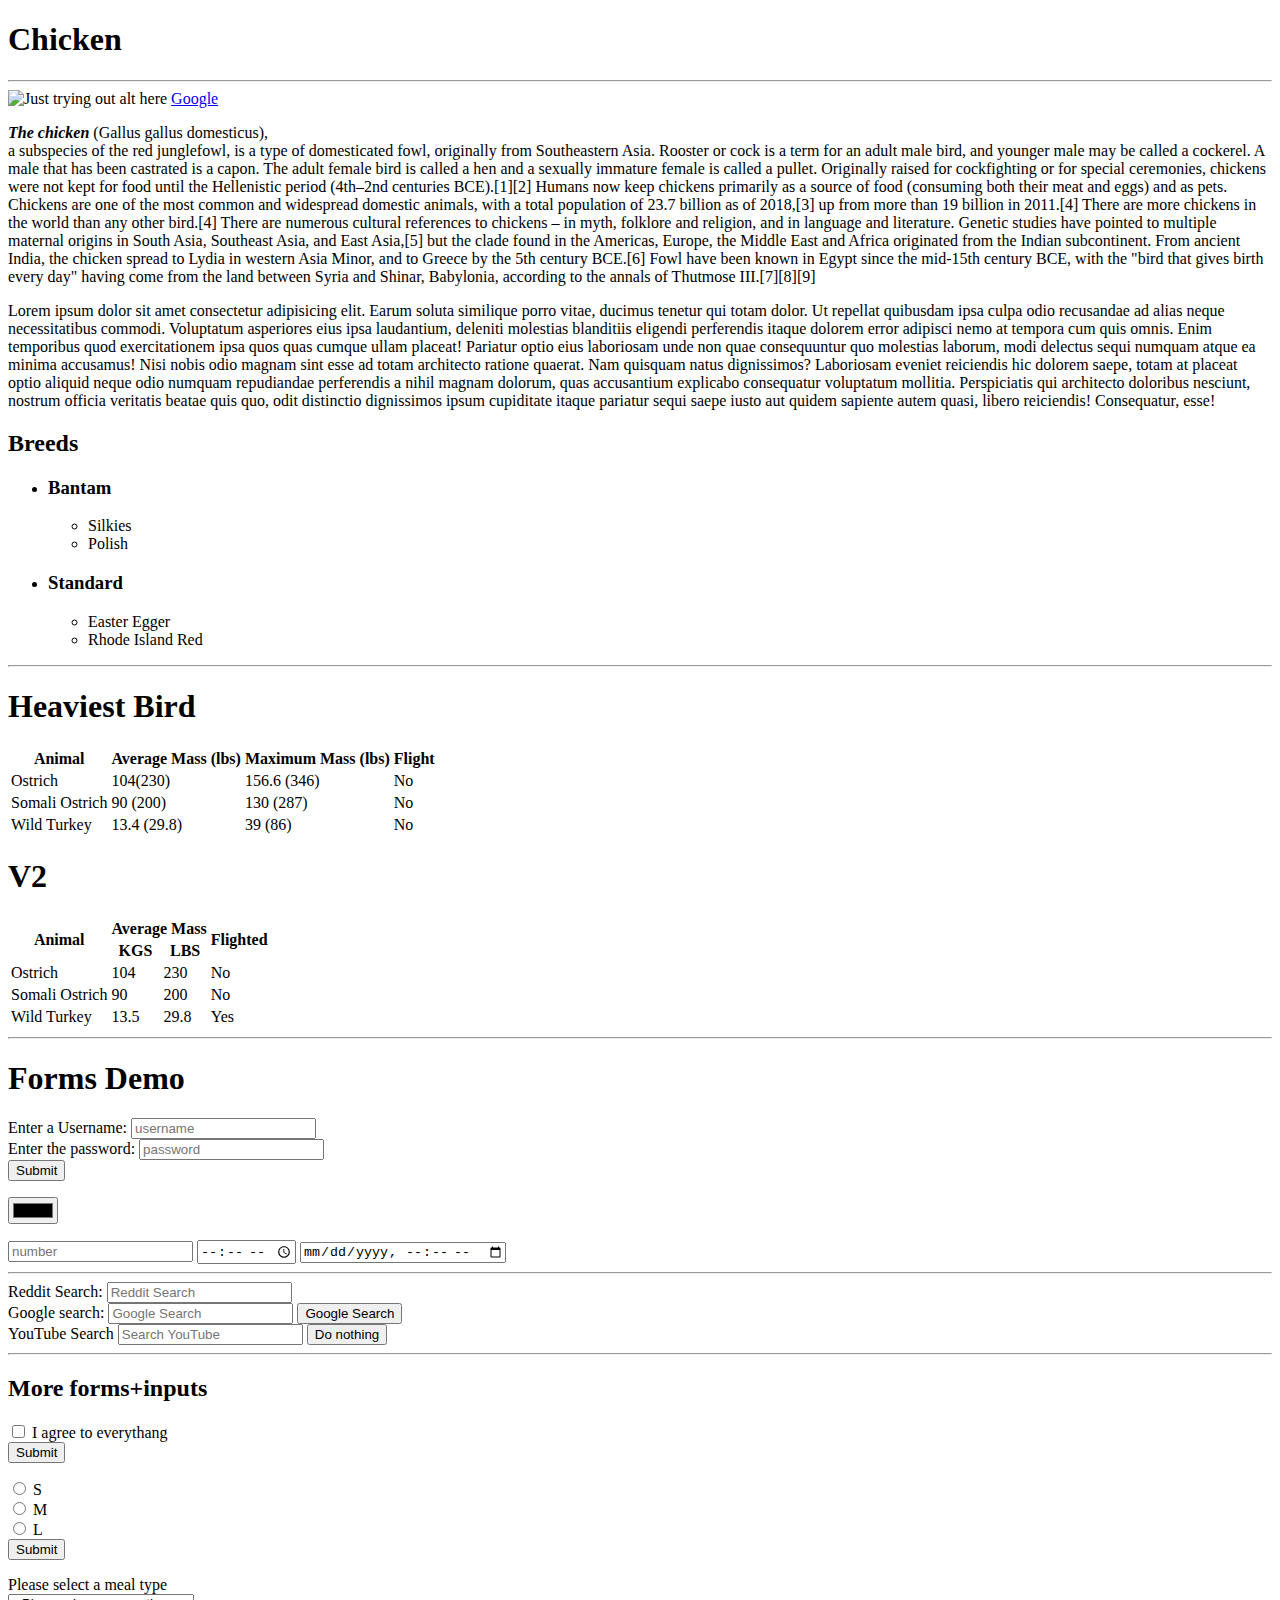
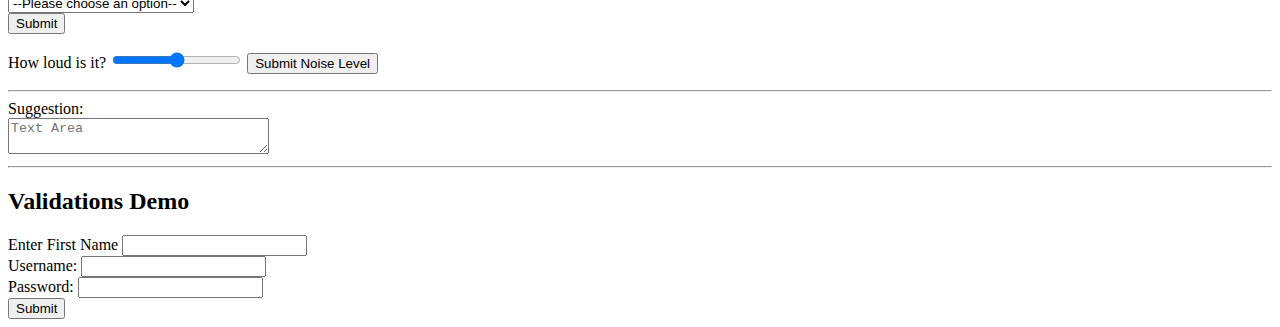
==== chicken.html @ d243d5ac "This is te first commit. 20-JUN 15:15" ====
<!DOCTYPE html>
<html lang="en">

<head>
    <meta charset="UTF-8">
    <meta http-equiv="X-UA-Compatible" content="IE=edge">
    <meta name="viewport" content="width=device-width, initial-scale=1.0">
    <title>Chicken - Udemy Course</title>
</head>

<body>
    <h1>Chicken</h1>
    <hr>
    <img src="https://upload.wikimedia.org/wikipedia/commons/thumb/f/fc/%E0%B0%95%E0%B1%8B%E0%B0%A1%E0%B0%BF_%E0%B0%AA%E0%B0%BF%E0%B0%B2%E0%B1%8D%E0%B0%B2IMG20191207080730-01.jpg/298px-%E0%B0%95%E0%B1%8B%E0%B0%A1%E0%B0%BF_%E0%B0%AA%E0%B0%BF%E0%B0%B2%E0%B1%8D%E0%B0%B2IMG20191207080730-01.jpg"
        alt="Just trying out alt here">
    <a href="http://www.google.com">Google</a>
    <p><b><i>The chicken</i></b> (Gallus gallus domesticus), <br> a subspecies of the red junglefowl, is a type of
        domesticated fowl, originally from Southeastern Asia. Rooster or cock is a term for an adult male bird, and
        younger male may be called a cockerel. A male that has been castrated is a capon. The adult female bird is
        called a hen and a sexually immature female is called a pullet. Originally raised for cockfighting or for
        special ceremonies, chickens were not kept for food until the Hellenistic period (4th–2nd centuries BCE).[1][2]
        Humans now keep chickens primarily as a source of food (consuming both their meat and eggs) and as pets.
        Chickens are one of the most common and widespread domestic animals, with a total population of 23.7 billion as
        of 2018,[3] up from more than 19 billion in 2011.[4] There are more chickens in the world than any other
        bird.[4] There are numerous cultural references to chickens – in myth, folklore and religion, and in language
        and literature. Genetic studies have pointed to multiple maternal origins in South Asia, Southeast Asia, and
        East Asia,[5] but the clade found in the Americas, Europe, the Middle East and Africa originated from the Indian
        subcontinent. From ancient India, the chicken spread to Lydia in western Asia Minor, and to Greece by the 5th
        century BCE.[6] Fowl have been known in Egypt since the mid-15th century BCE, with the "bird that gives birth
        every day" having come from the land between Syria and Shinar, Babylonia, according to the annals of Thutmose
        III.[7][8][9]
    </p>

    <p>Lorem ipsum dolor sit amet consectetur adipisicing elit. Earum soluta similique porro vitae, ducimus tenetur qui
        totam dolor. Ut repellat quibusdam ipsa culpa odio recusandae ad alias neque necessitatibus commodi.
        Voluptatum asperiores eius ipsa laudantium, deleniti molestias blanditiis eligendi perferendis itaque dolorem
        error adipisci nemo at tempora cum quis omnis. Enim temporibus quod exercitationem ipsa quos quas cumque ullam
        placeat!
        Pariatur optio eius laboriosam unde non quae consequuntur quo molestias laborum, modi delectus sequi numquam
        atque ea minima accusamus! Nisi nobis odio magnam sint esse ad totam architecto ratione quaerat.
        Nam quisquam natus dignissimos? Laboriosam eveniet reiciendis hic dolorem saepe, totam at placeat optio aliquid
        neque odio numquam repudiandae perferendis a nihil magnam dolorum, quas accusantium explicabo consequatur
        voluptatum mollitia.
        Perspiciatis qui architecto doloribus nesciunt, nostrum officia veritatis beatae quis quo, odit distinctio
        dignissimos ipsum cupiditate itaque pariatur sequi saepe iusto aut quidem sapiente autem quasi, libero
        reiciendis! Consequatur, esse!
    </p>
    <h2>Breeds</h2>
    <ul>
        <li>
            <h3>Bantam</h3>
            <ul>
                <li>Silkies</li>
                <li>Polish</li>
            </ul>
        </li>
    </ul>
    <ul>
        <li>
            <h3>Standard</h3>
            <ul>
                <li>Easter Egger</li>
                <li>Rhode Island Red</li>
            </ul>
        </li>
    </ul>
    <hr>
    <h1>Heaviest Bird</h1>
    <table>
        <thead>
            <tr>
                <th>Animal</th>
                <th>Average Mass (lbs)</th>
                <th>Maximum Mass (lbs)</th>
                <th>Flight</th>
            </tr>
        </thead>
        <tbody>
            <tr>
                <td>Ostrich</td>
                <td>104(230)</td>
                <td>156.6 (346)</td>
                <td>No</td>
            </tr>
            <tr>
                <td>Somali Ostrich</td>
                <td>90 (200)</td>
                <td>130 (287)</td>
                <td>No</td>
            </tr>
            <tr>
                <td>Wild Turkey</td>
                <td>13.4 (29.8)</td>
                <td>39 (86)</td>
                <td>No</td>
            </tr>
        </tbody>
    </table>
    <h1>V2</h1>
    <table>
        <thead>
            <tr>
                <th rowspan="2">Animal</th>
                <th colspan="2">Average Mass</th>
                <th rowspan="2">Flighted</th>
            </tr>
            <tr>
                <th>KGS</th>
                <th>LBS</th>
            </tr>
        </thead>
        <tbody>
            <tr>
                <td>Ostrich</td>
                <td>104</td>
                <td>230</td>
                <td>No</td>
            </tr>
            <tr>
                <td>Somali Ostrich</td>
                <td>90</td>
                <td>200</td>
                <td>No</td>
            </tr>
            <tr>
                <td>Wild Turkey</td>
                <td>13.5</td>
                <td>29.8</td>
                <td>Yes</td>
            </tr>
        </tbody>
    </table>
    </h1>
    <hr>
    <h1>Forms Demo</h1>
    <!-- action attribute specifies WHERE the form data should be sent. VERY IMPORTANT TO LEARN -->
    <form action="/tacos">
        <div> <label for="username">Enter a Username:</label>
            <input id="username" type="text" placeholder="username" name="username">
        </div>
        <div>
            <label for="password">Enter the password:</label>
            <input id="Password" type="password" placeholder="password" name="password">
        </div>
        <button type="submit">Submit</button>

        <p>
            <input type="color" name="color">
        </p>
        <input type="number" placeholder="number" name="num">
        <input type="time" name="time">
        <input type="datetime-local" name="datetime-local">
    </form>

    <hr>

    <!-- Hijacking Reddit/Google search engine -->
    <form action="https://www.reddit.com/search/">
        <label for="input">Reddit Search:</label>
        <input id="input" type="text" name="q" placeholder="Reddit Search">
    </form>

    <form action="https://www.google.com/search?">
        <label for="google">Google search:</label>
        <input type="text" id="google" name="q" placeholder="Google Search">
        <button>Google Search</button>
    </form>

    <form action="https://www.youtube.com/results?">
        <label for="youtube">YouTube Search</label>
        <input type="text" placeholder="Search YouTube" id="youtube" name="search_query">
        <button type="button">Do nothing</button>
    </form>
    <hr>

    <form action="">
        <h2>More forms+inputs</h2>
        <input type="checkbox" name="agree_tos" id="agree">
        <label for="agree">I agree to everythang</label>
        <div>
            <button>Submit</button>
        </div>
        <p>
        <div>
            <input type="radio" name="size" id="s" value="size_s">
            <label for="XS">S</label>
        </div>
        <div>
            <input type="radio" name="size" id="m" value="size_m">
            <label for="XS">M</label>
        </div>
        <div>
            <input type="radio" name="size" id="l" value="size_l">
            <label for="XS">L</label>
        </div>
        <button>Submit</button>
        </p>

        <p>
        <div>
            <label for="meal">Please select a meal type</label>
        </div>
        <div>
            <select name="meal" id="meal">
                <option value="">--Please choose an option--</option>
                <option value="fish">Fish</option>
                <option value="vegetarian">Veggie</option>
                <option value="steak">Steak</option>
            </select>
        </div>

        <div>
            <button>Submit</button>
        </div>
        </p>

        <p>
            <label for="noise_level">How loud is it?</label>
            <input type="range" id="noise_level" min=0 max=150 name="noise_level">
            <button>Submit Noise Level</button>
        </p>
    </form>

    <hr>
    <label for="request">Suggestion:</label>
    <div>
        <textarea name="textarea" id="request" cols="30" rows="2" placeholder="Text Area"></textarea>
    </div>
    <hr>

    <h2>Validations Demo</h2>
    <form action="/dummy">
        <div>
            <label for="first">Enter First Name</label>
            <input type="text" id="first" name="first" required>
        </div>
        <div>
            <label for="usr">Username:</label>
            <input type="text" id="usr" name="usr" minlength="5" maxlength="15" required>
        </div>
        <div>
            <label for="pass">Password:</label>
            <input type="password" id="pass" name="pass" required minlength="8">
        </div>
        <button>Submit</button>
    </form>
</body>

</html>
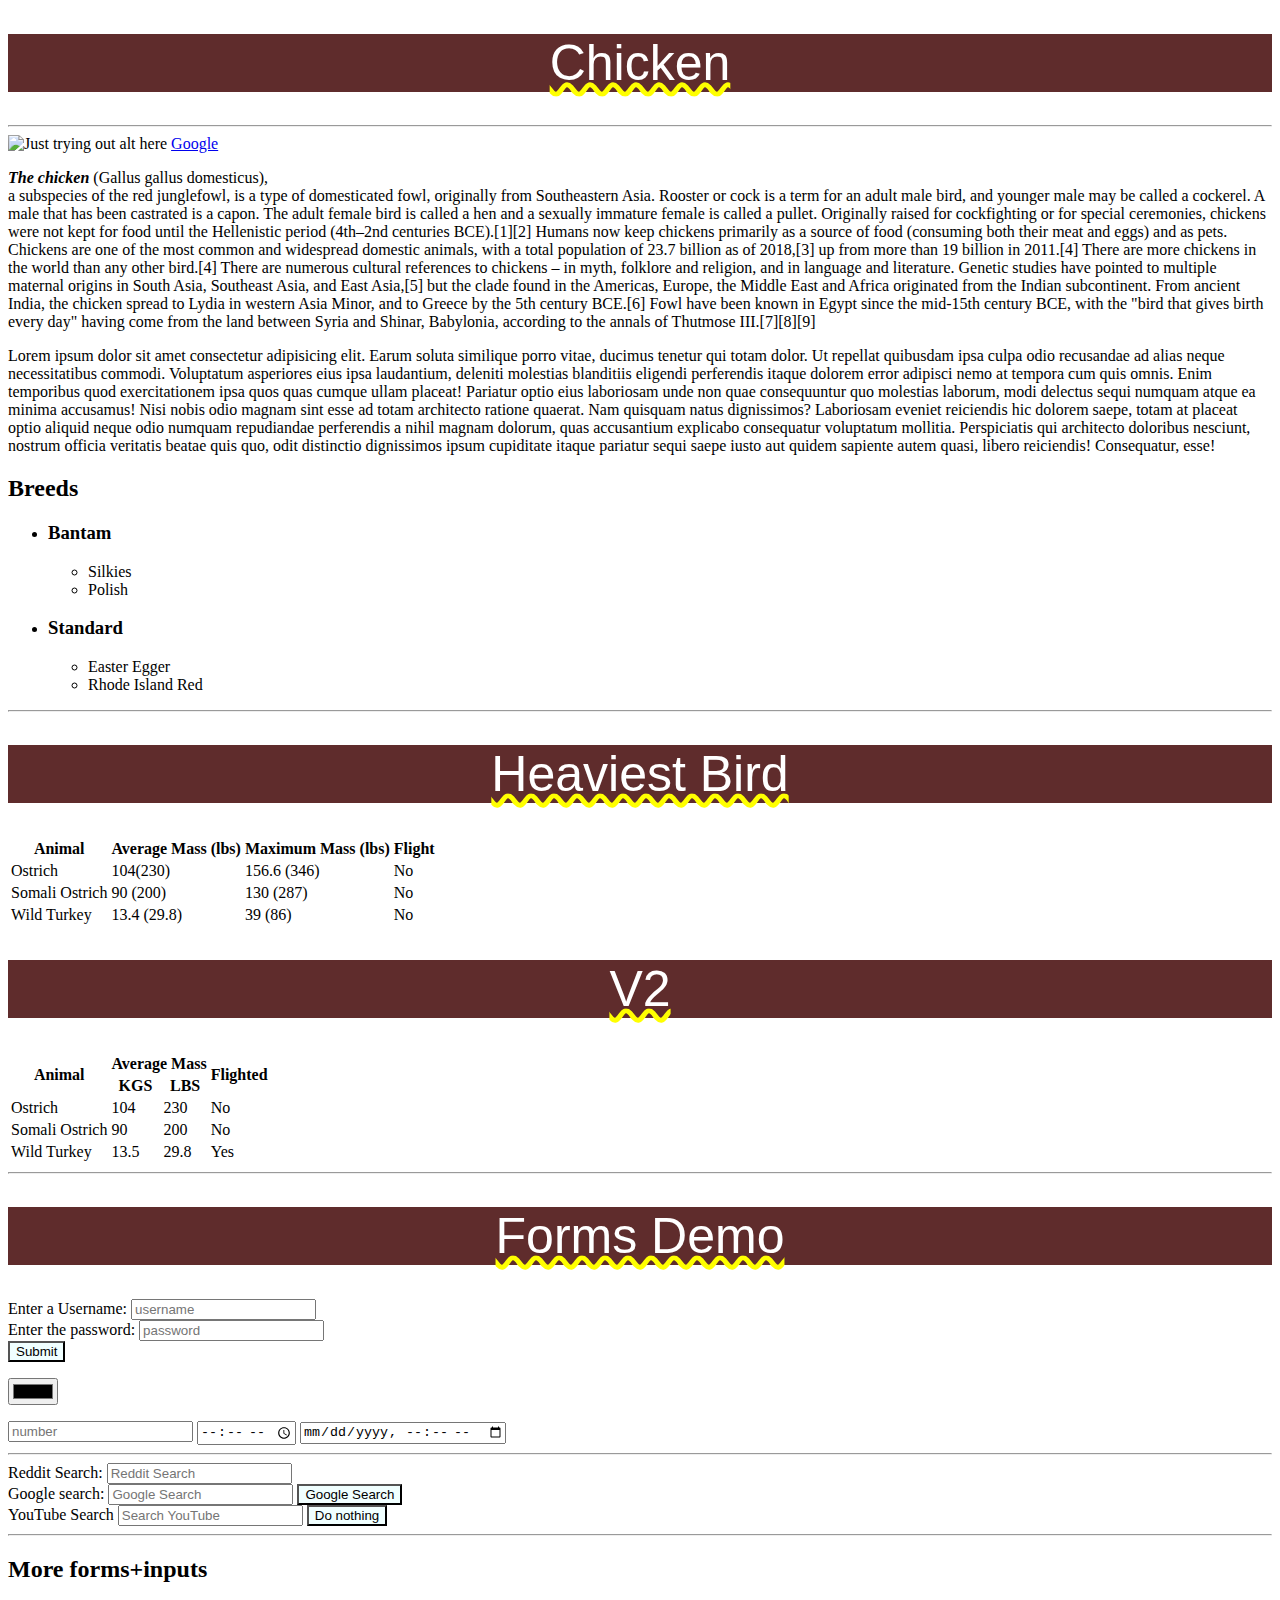
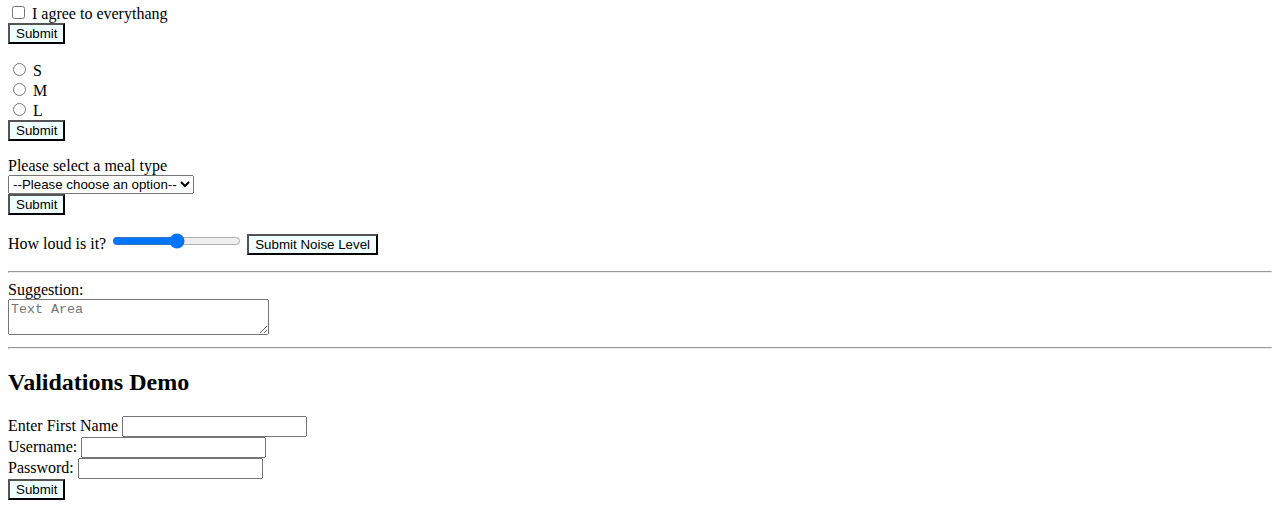
==== commit cc4c896b: "- add app.css as I just started learning about CSS today. The file is linked to both chicken.html an" ====
--- a/chicken.html
+++ b/chicken.html
@@ -6,6 +6,7 @@
     <meta http-equiv="X-UA-Compatible" content="IE=edge">
     <meta name="viewport" content="width=device-width, initial-scale=1.0">
     <title>Chicken - Udemy Course</title>
+    <link rel="stylesheet" href="app.css">
 </head>
 
 <body>
--- a/app.css
+++ b/app.css
@@ -0,0 +1,23 @@
+button {
+    background-color: azure;
+}
+
+h1{
+    color:white;
+    background-color: rgb(95, 44, 44);
+    text-align:center;
+    font-weight: normal;
+    font-size: 50px;
+    font-family: Verdana, Geneva, Tahoma, sans-serif;
+    text-decoration: yellow underline wavy;
+}
+
+p {
+}
+
+#register{
+    background-color:tomato;
+    color: white;
+    font-weight: bolder;
+}
+
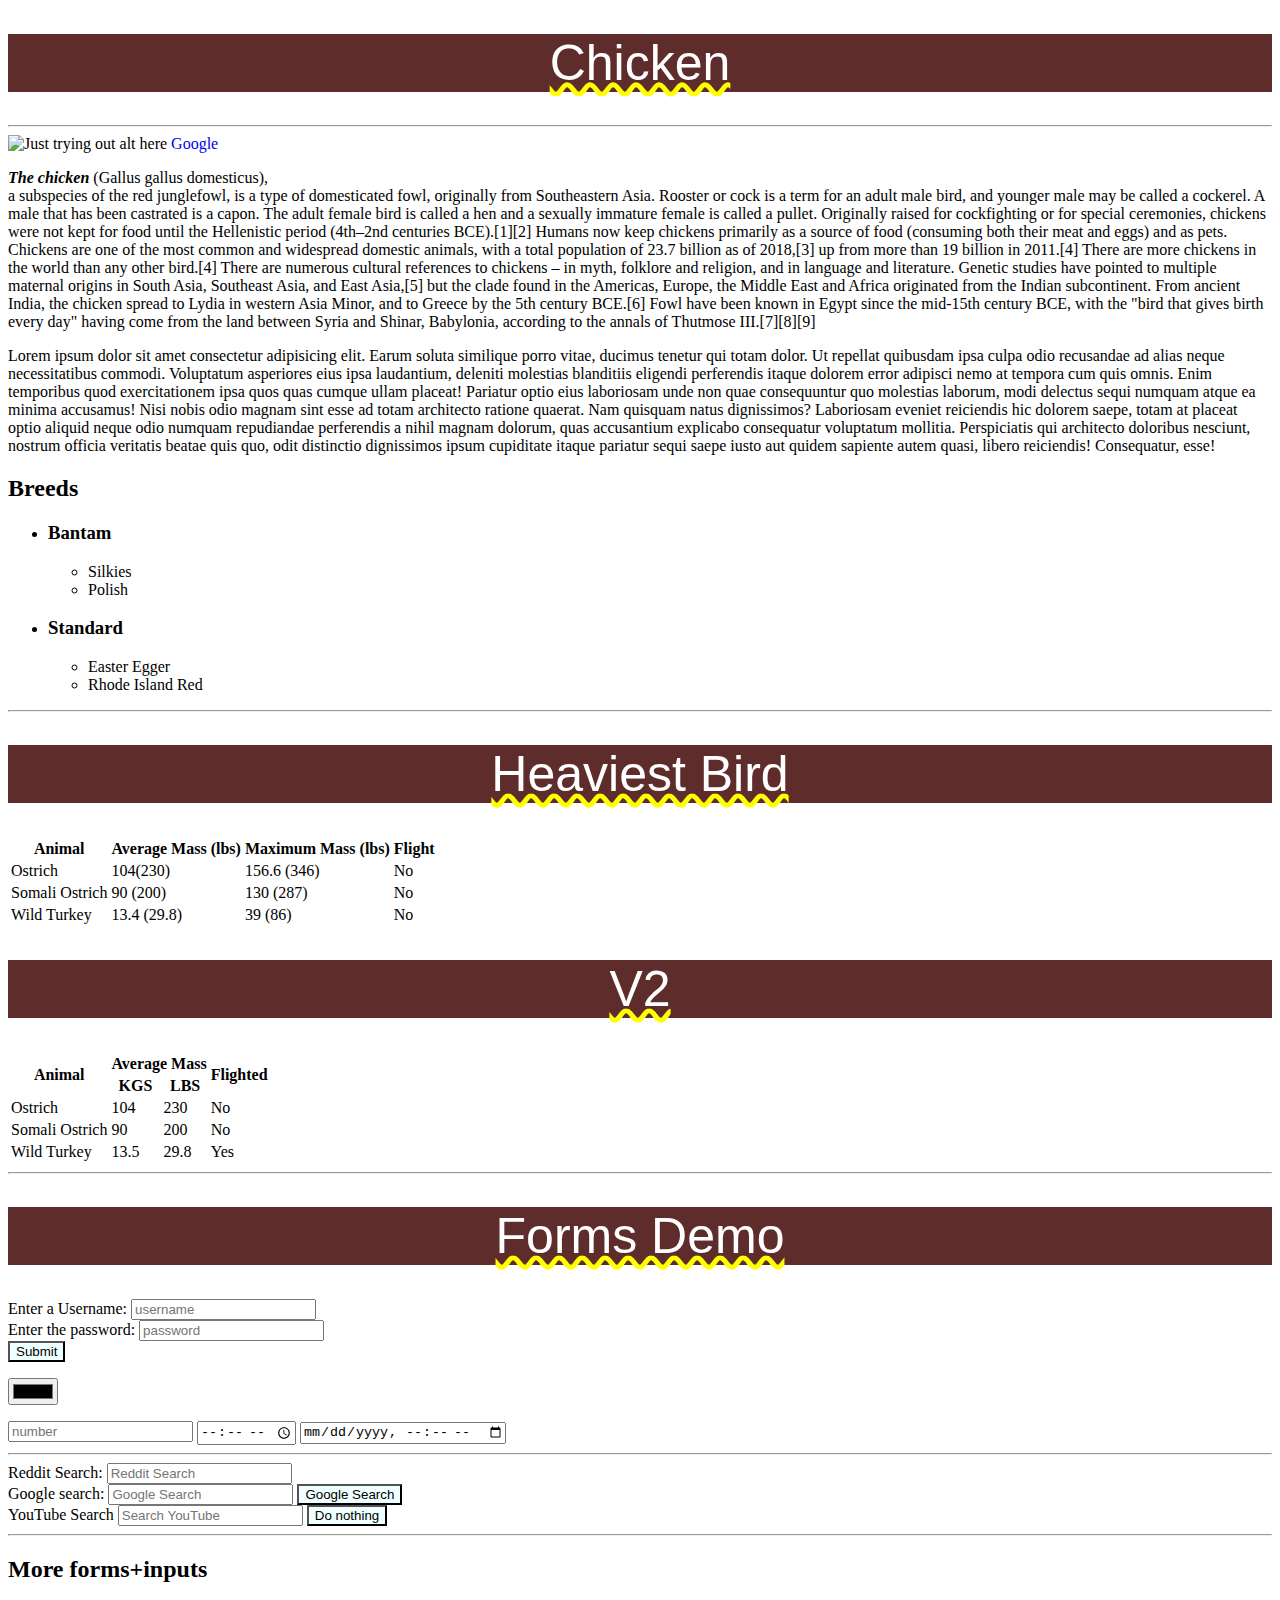
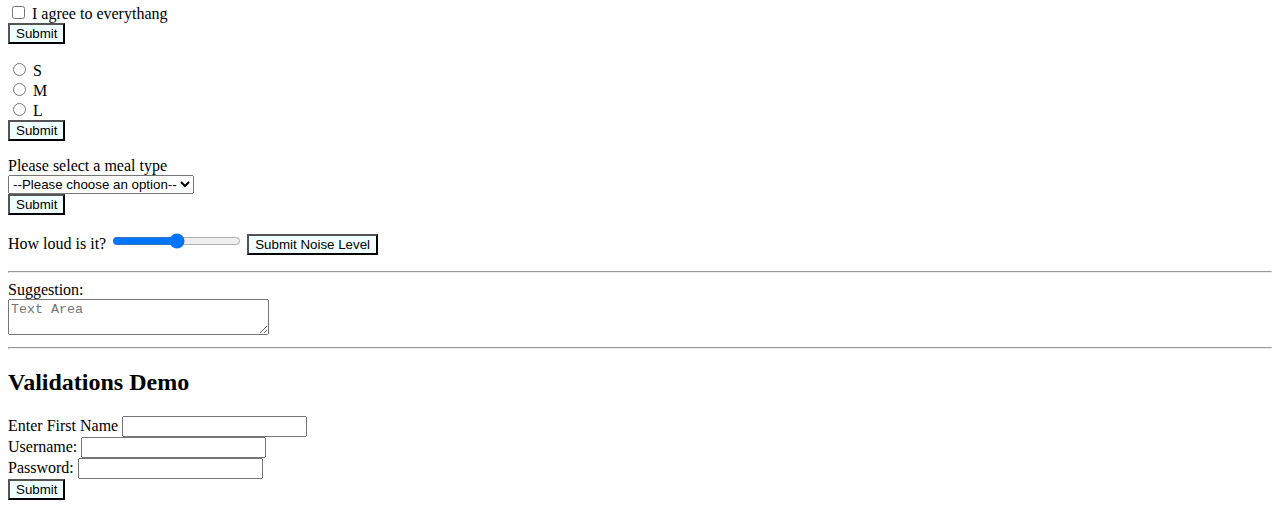
==== commit 3eb85d59: "23-Jun Office PC, try editing. Changes in hovering over <p> inside chicken.html" ====
--- a/chicken.html
+++ b/chicken.html
@@ -32,19 +32,22 @@
         III.[7][8][9]
     </p>
 
-    <p>Lorem ipsum dolor sit amet consectetur adipisicing elit. Earum soluta similique porro vitae, ducimus tenetur qui
-        totam dolor. Ut repellat quibusdam ipsa culpa odio recusandae ad alias neque necessitatibus commodi.
-        Voluptatum asperiores eius ipsa laudantium, deleniti molestias blanditiis eligendi perferendis itaque dolorem
-        error adipisci nemo at tempora cum quis omnis. Enim temporibus quod exercitationem ipsa quos quas cumque ullam
-        placeat!
-        Pariatur optio eius laboriosam unde non quae consequuntur quo molestias laborum, modi delectus sequi numquam
-        atque ea minima accusamus! Nisi nobis odio magnam sint esse ad totam architecto ratione quaerat.
-        Nam quisquam natus dignissimos? Laboriosam eveniet reiciendis hic dolorem saepe, totam at placeat optio aliquid
-        neque odio numquam repudiandae perferendis a nihil magnam dolorum, quas accusantium explicabo consequatur
-        voluptatum mollitia.
-        Perspiciatis qui architecto doloribus nesciunt, nostrum officia veritatis beatae quis quo, odit distinctio
-        dignissimos ipsum cupiditate itaque pariatur sequi saepe iusto aut quidem sapiente autem quasi, libero
-        reiciendis! Consequatur, esse!
+    <p class="spanlorem">
+        <span>
+            Lorem ipsum dolor sit amet consectetur adipisicing elit. Earum soluta similique porro vitae, ducimus tenetur qui
+            totam dolor. Ut repellat quibusdam ipsa culpa odio recusandae ad alias neque necessitatibus commodi.
+            Voluptatum asperiores eius ipsa laudantium, deleniti molestias blanditiis eligendi perferendis itaque dolorem
+            error adipisci nemo at tempora cum quis omnis. Enim temporibus quod exercitationem ipsa quos quas cumque ullam
+            placeat!
+            Pariatur optio eius laboriosam unde non quae consequuntur quo molestias laborum, modi delectus sequi numquam
+            atque ea minima accusamus! Nisi nobis odio magnam sint esse ad totam architecto ratione quaerat.
+            Nam quisquam natus dignissimos? Laboriosam eveniet reiciendis hic dolorem saepe, totam at placeat optio aliquid
+            neque odio numquam repudiandae perferendis a nihil magnam dolorum, quas accusantium explicabo consequatur
+            voluptatum mollitia.
+            Perspiciatis qui architecto doloribus nesciunt, nostrum officia veritatis beatae quis quo, odit distinctio
+            dignissimos ipsum cupiditate itaque pariatur sequi saepe iusto aut quidem sapiente autem quasi, libero
+            reiciendis! Consequatur, esse!
+        </span>
     </p>
     <h2>Breeds</h2>
     <ul>
--- a/app.css
+++ b/app.css
@@ -12,7 +12,13 @@
     text-decoration: yellow underline wavy;
 }
 
-p {
+p::selection {
+    color: tan;
+    background-color: darkseagreen;
+}
+
+p:hover{
+    color: red;
 }
 
 #register{
@@ -20,4 +26,25 @@
     color: white;
     font-weight: bolder;
 }
+a{
+    text-decoration: none;
+}
+a:hover{
+    color:red;
+    text-decoration: underline;
+}
+a:active{
+    color:violet;
+}
 
+button:hover{
+    background-color: thistle;
+    /* wont work with #register as ID rules over :hover */
+}
+button:active{
+    background-color: yellow;
+}
+
+.daform button:hover{
+    background-color: wheat;
+}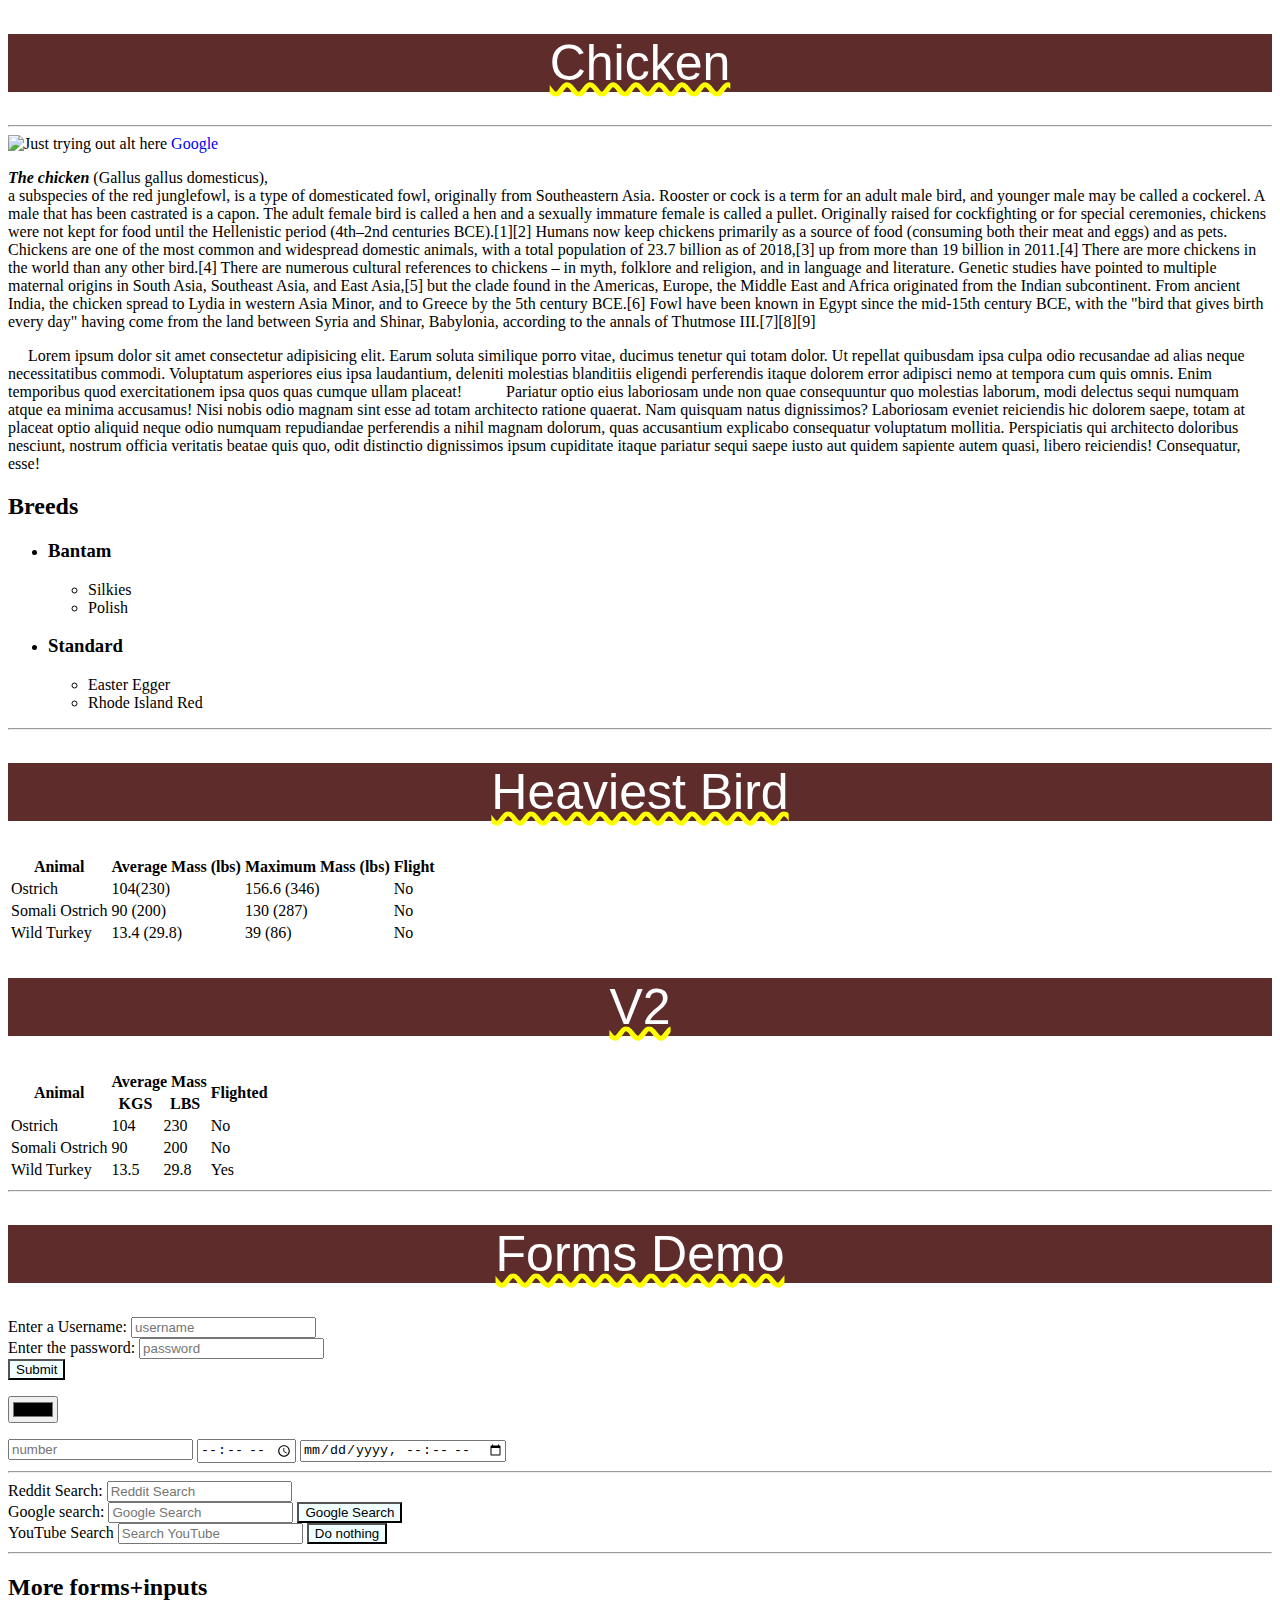
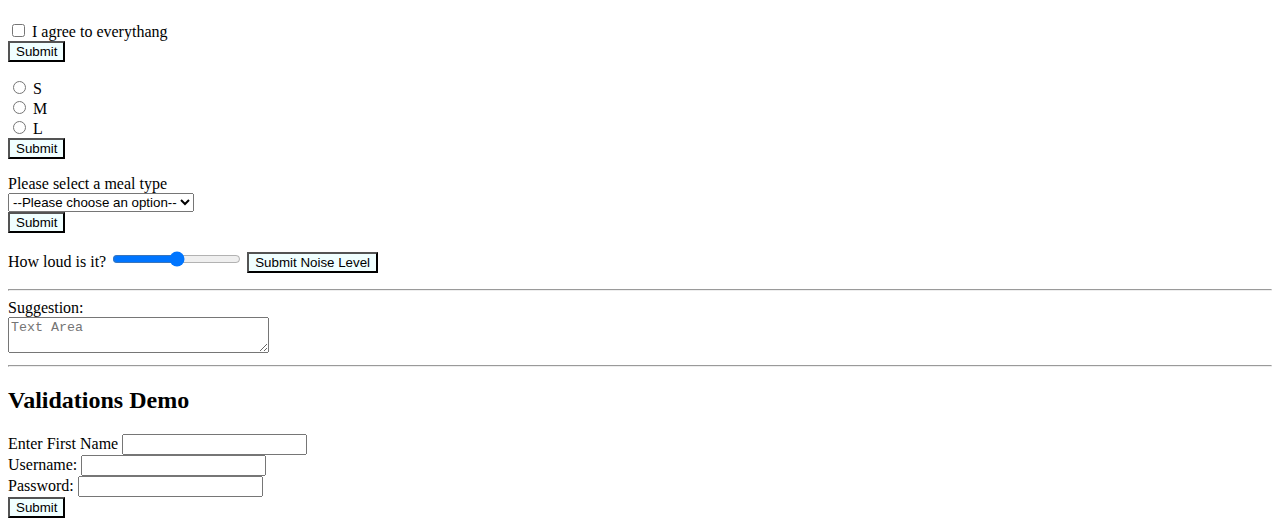
==== commit abec71ba: "JUN-24 finished chapter92 at the office. Work's not done. Lesson's too difficult." ====
--- a/chicken.html
+++ b/chicken.html
@@ -15,33 +15,30 @@
     <img src="https://upload.wikimedia.org/wikipedia/commons/thumb/f/fc/%E0%B0%95%E0%B1%8B%E0%B0%A1%E0%B0%BF_%E0%B0%AA%E0%B0%BF%E0%B0%B2%E0%B1%8D%E0%B0%B2IMG20191207080730-01.jpg/298px-%E0%B0%95%E0%B1%8B%E0%B0%A1%E0%B0%BF_%E0%B0%AA%E0%B0%BF%E0%B0%B2%E0%B1%8D%E0%B0%B2IMG20191207080730-01.jpg"
         alt="Just trying out alt here">
     <a href="http://www.google.com">Google</a>
-    <p><b><i>The chicken</i></b> (Gallus gallus domesticus), <br> a subspecies of the red junglefowl, is a type of
-        domesticated fowl, originally from Southeastern Asia. Rooster or cock is a term for an adult male bird, and
-        younger male may be called a cockerel. A male that has been castrated is a capon. The adult female bird is
-        called a hen and a sexually immature female is called a pullet. Originally raised for cockfighting or for
-        special ceremonies, chickens were not kept for food until the Hellenistic period (4th–2nd centuries BCE).[1][2]
-        Humans now keep chickens primarily as a source of food (consuming both their meat and eggs) and as pets.
-        Chickens are one of the most common and widespread domestic animals, with a total population of 23.7 billion as
-        of 2018,[3] up from more than 19 billion in 2011.[4] There are more chickens in the world than any other
-        bird.[4] There are numerous cultural references to chickens – in myth, folklore and religion, and in language
-        and literature. Genetic studies have pointed to multiple maternal origins in South Asia, Southeast Asia, and
-        East Asia,[5] but the clade found in the Americas, Europe, the Middle East and Africa originated from the Indian
-        subcontinent. From ancient India, the chicken spread to Lydia in western Asia Minor, and to Greece by the 5th
-        century BCE.[6] Fowl have been known in Egypt since the mid-15th century BCE, with the "bird that gives birth
-        every day" having come from the land between Syria and Shinar, Babylonia, according to the annals of Thutmose
-        III.[7][8][9]
+    <p><b><i>The chicken</i></b> (Gallus gallus domesticus), <br> a subspecies of the red junglefowl, is a type of domesticated fowl, originally from Southeastern Asia. Rooster or cock is a term for an adult male bird, and younger male may be called a cockerel.
+        A male that has been castrated is a capon. The adult female bird is called a hen and a sexually immature female is called a pullet. Originally raised for cockfighting or for special ceremonies, chickens were not kept for food until the Hellenistic
+        period (4th–2nd centuries BCE).[1][2] Humans now keep chickens primarily as a source of food (consuming both their meat and eggs) and as pets. Chickens are one of the most common and widespread domestic animals, with a total population of 23.7
+        billion as of 2018,[3] up from more than 19 billion in 2011.[4] There are more chickens in the world than any other bird.[4] There are numerous cultural references to chickens – in myth, folklore and religion, and in language and literature. Genetic
+        studies have pointed to multiple maternal origins in South Asia, Southeast Asia, and East Asia,[5] but the clade found in the Americas, Europe, the Middle East and Africa originated from the Indian subcontinent. From ancient India, the chicken
+        spread to Lydia in western Asia Minor, and to Greece by the 5th century BCE.[6] Fowl have been known in Egypt since the mid-15th century BCE, with the "bird that gives birth every day" having come from the land between Syria and Shinar, Babylonia,
+        according to the annals of Thutmose III.[7][8][9]
     </p>
 
-    <p class="spanlorem">
+    <p>
         <span>
-            Lorem ipsum dolor sit amet consectetur adipisicing elit. Earum soluta similique porro vitae, ducimus tenetur qui
+            Lorem ipsum dolor sit amet consectetur adipisicing elit. Earum soluta similique porro vitae, ducimus tenetur
+            qui
             totam dolor. Ut repellat quibusdam ipsa culpa odio recusandae ad alias neque necessitatibus commodi.
-            Voluptatum asperiores eius ipsa laudantium, deleniti molestias blanditiis eligendi perferendis itaque dolorem
-            error adipisci nemo at tempora cum quis omnis. Enim temporibus quod exercitationem ipsa quos quas cumque ullam
-            placeat!
+            Voluptatum asperiores eius ipsa laudantium, deleniti molestias blanditiis eligendi perferendis itaque
+            dolorem
+            error adipisci nemo at tempora cum quis omnis. Enim temporibus quod exercitationem ipsa quos quas cumque
+            ullam
+            placeat!</span>
+        <span>
             Pariatur optio eius laboriosam unde non quae consequuntur quo molestias laborum, modi delectus sequi numquam
             atque ea minima accusamus! Nisi nobis odio magnam sint esse ad totam architecto ratione quaerat.
-            Nam quisquam natus dignissimos? Laboriosam eveniet reiciendis hic dolorem saepe, totam at placeat optio aliquid
+            Nam quisquam natus dignissimos? Laboriosam eveniet reiciendis hic dolorem saepe, totam at placeat optio
+            aliquid
             neque odio numquam repudiandae perferendis a nihil magnam dolorum, quas accusantium explicabo consequatur
             voluptatum mollitia.
             Perspiciatis qui architecto doloribus nesciunt, nostrum officia veritatis beatae quis quo, odit distinctio
@@ -185,37 +182,37 @@
             <button>Submit</button>
         </div>
         <p>
-        <div>
-            <input type="radio" name="size" id="s" value="size_s">
-            <label for="XS">S</label>
-        </div>
-        <div>
-            <input type="radio" name="size" id="m" value="size_m">
-            <label for="XS">M</label>
-        </div>
-        <div>
-            <input type="radio" name="size" id="l" value="size_l">
-            <label for="XS">L</label>
-        </div>
-        <button>Submit</button>
-        </p>
-
-        <p>
-        <div>
-            <label for="meal">Please select a meal type</label>
-        </div>
-        <div>
-            <select name="meal" id="meal">
+            <div>
+                <input type="radio" name="size" id="s" value="size_s">
+                <label for="XS">S</label>
+            </div>
+            <div>
+                <input type="radio" name="size" id="m" value="size_m">
+                <label for="XS">M</label>
+            </div>
+            <div>
+                <input type="radio" name="size" id="l" value="size_l">
+                <label for="XS">L</label>
+            </div>
+            <button>Submit</button>
+        </p>
+
+        <p>
+            <div>
+                <label for="meal">Please select a meal type</label>
+            </div>
+            <div>
+                <select name="meal" id="meal">
                 <option value="">--Please choose an option--</option>
                 <option value="fish">Fish</option>
                 <option value="vegetarian">Veggie</option>
                 <option value="steak">Steak</option>
             </select>
-        </div>
-
-        <div>
-            <button>Submit</button>
-        </div>
+            </div>
+
+            <div>
+                <button>Submit</button>
+            </div>
         </p>
 
         <p>
--- a/app.css
+++ b/app.css
@@ -2,10 +2,10 @@
     background-color: azure;
 }
 
-h1{
-    color:white;
+h1 {
+    color: white;
     background-color: rgb(95, 44, 44);
-    text-align:center;
+    text-align: center;
     font-weight: normal;
     font-size: 50px;
     font-family: Verdana, Geneva, Tahoma, sans-serif;
@@ -17,34 +17,86 @@
     background-color: darkseagreen;
 }
 
-p:hover{
+p:hover {
     color: red;
 }
 
-#register{
-    background-color:tomato;
+#register {
+    background-color: tomato;
     color: white;
     font-weight: bolder;
 }
-a{
+
+a {
     text-decoration: none;
 }
-a:hover{
-    color:red;
+
+a:hover {
+    color: red;
     text-decoration: underline;
 }
-a:active{
-    color:violet;
+
+a:active {
+    color: violet;
 }
 
-button:hover{
+button:hover {
     background-color: thistle;
     /* wont work with #register as ID rules over :hover */
 }
-button:active{
+
+button:active {
     background-color: yellow;
 }
 
-.daform button:hover{
+.daform button:hover {
     background-color: wheat;
+}
+
+
+/* box model chapter 85 */
+
+.loremdiv {
+    text-align: center;
+    width: 500px;
+    height: 150px;
+    margin: 20px;
+    background-color: aqua;
+    padding: 5px;
+    border: 10px;
+    border-radius: 20%;
+    border-style: dashed groove none dotted;
+    border-left-color: blueviolet;
+    border-right-width: 20px;
+    box-sizing: border-box;
+}
+
+.loremdiv2 {
+    border: medium green groove;
+    border-left-style: dashed;
+    border-bottom-right-radius: 50%;
+}
+
+nav {
+    font-family: 'Lato', sans-serif;
+    text-transform: uppercase;
+    border-bottom: 2px #fccccc solid;
+    width: 30%;
+    margin-left: calc(10%/6);
+    padding: 1.2em;
+}
+
+#padme {
+    padding: 5px 1px 0 20px;
+    /* top right bottom left */
+}
+
+span {
+    padding: 20px;
+}
+
+.divinline {
+    display: inline;
+    border-color: black;
+    border-width: 2px;
 }